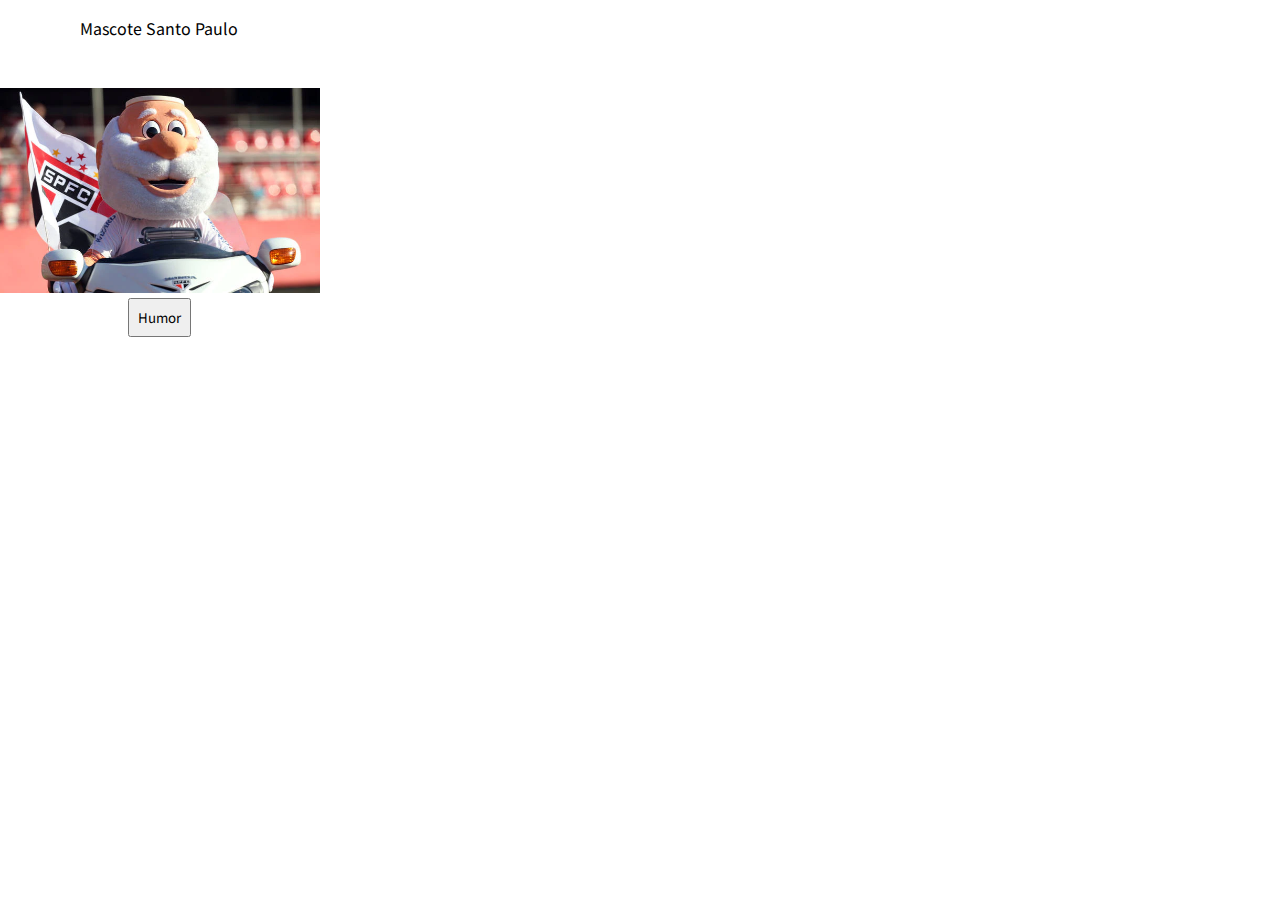
==== Projeto1/index.html @ 76aa90a4 "Subindo arquivos primeiras aulas" ====
<!DOCTYPE html>
<html lang="pt-br">
<head>
    <meta charset="UTF-8">
    <title>Projeto 01 mudança de humor</title>
    <link rel="stylesheet" href="./css/style.css">
    <link href="./img/favicon.ico" rel="icon" type="image/x-icon" />
</head>

<body>
<p> Mascote Santo Paulo </p>
<p></p>
    <img src="./img/sp-feliz.jpg" alt="feliz" id="feliz" width="320" height="205" />
    <form >
    <input type="button" value="Humor" onclick="on()">
    </form>

    <script src="./js/humor.js"></script>
    
</div>


</body>


</html>
---- Projeto1/css/style.css ----
@import url('https://fonts.googleapis.com/css2?family=Noto+Sans+JP:wght@100;300;400;500;700;900&display=swap');

* {
    margin: 0;
    padding: 0;
    font-family: 'Noto Sans JP', sans-serif;
}
/* comentario */

body p {
    padding: 1rem;
    font-weight: 400;
    justify-content:center;
    text-align: left;
    margin-left: 5%;
}

body input {
    padding: 0.5rem;
    margin-bottom: 3%;
    margin-left: 10%;

}


body div{
    display: block;
    margin-left: auto;
    margin-right: auto;
    justify-content: center;
    
}
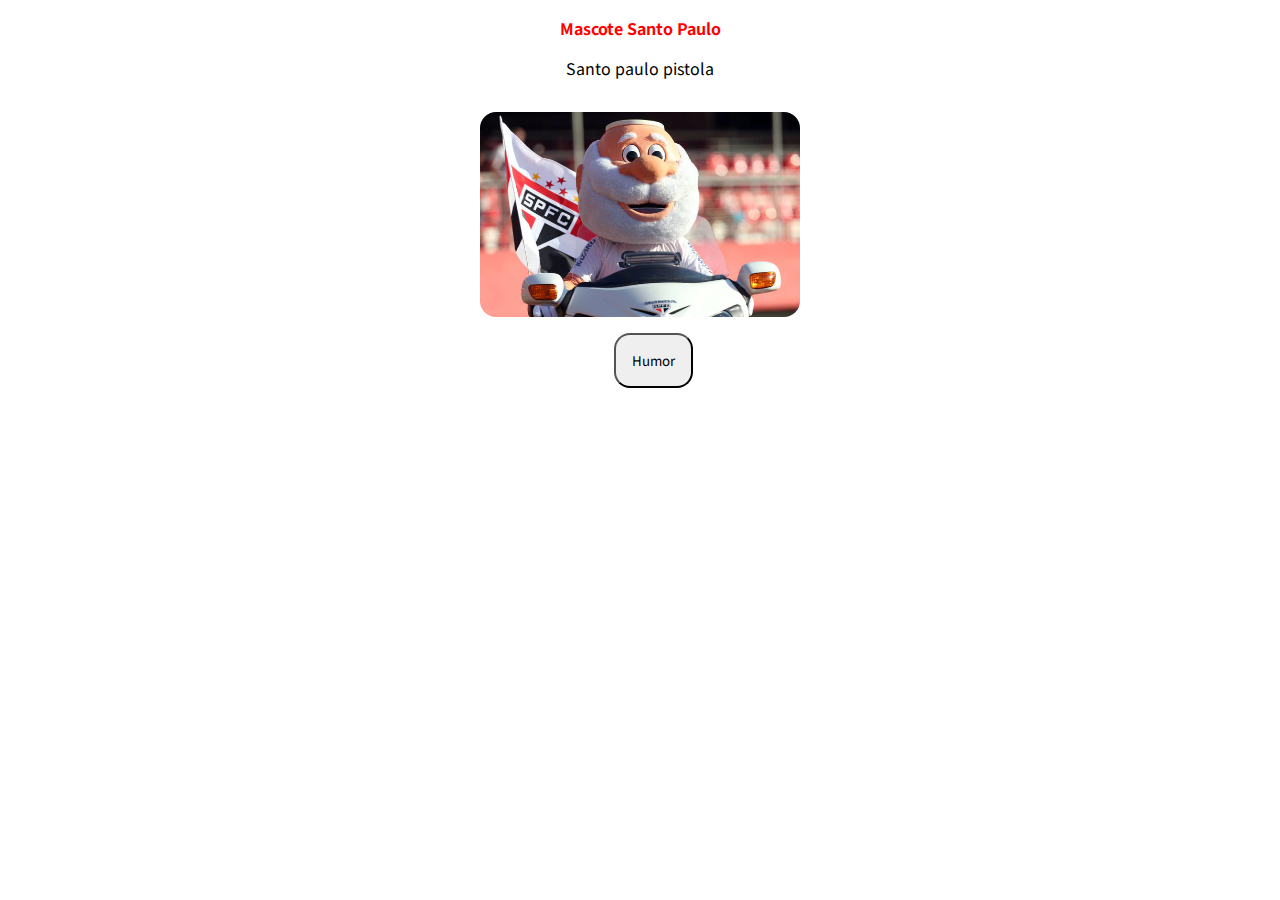
==== commit a4b19850: "alteração textos e criação botão humor;" ====
--- a/Projeto1/index.html
+++ b/Projeto1/index.html
@@ -8,16 +8,17 @@
 </head>
 
 <body>
-<p> Mascote Santo Paulo </p>
-<p></p>
-    <img src="./img/sp-feliz.jpg" alt="feliz" id="feliz" width="320" height="205" />
-    <form >
-    <input type="button" value="Humor" onclick="on()">
-    </form>
+    <div>
+        <p> Mascote Santo Paulo </p>
+        <span> Santo paulo pistola </span>
+        <img src="./img/sp-feliz.jpg" alt="feliz" id="feliz" width="320" height="205" />
+        <form >
+        <input id="Button" type="button" value="Humor" onclick="on()">
+        </form>
 
     <script src="./js/humor.js"></script>
-    
 </div>
+
 
 
 </body>
--- a/Projeto1/css/style.css
+++ b/Projeto1/css/style.css
@@ -9,10 +9,11 @@
 
 body p {
     padding: 1rem;
-    font-weight: 400;
+    font-weight: 700;
     justify-content:center;
     text-align: left;
     margin-left: 5%;
+    color: red;
 }
 
 body input {
@@ -23,10 +24,49 @@
 }
 
 
-body div{
-    display: block;
+body div img{
+    display:flex;
+    margin-left: auto;
+    margin-right: auto;
+    border-radius: 1rem;
+    
+    
+}
+
+body div p{
+    display:flex;
     margin-left: auto;
     margin-right: auto;
     justify-content: center;
+    padding-bottom: 1rem;
     
 }
+
+body div span{
+    display:flex;
+    margin-left: auto;
+    margin-right: auto;
+    justify-content: center;
+    padding-bottom: 2rem;
+    color: black;
+    
+}
+
+body div input{
+    margin-top: 1rem;
+    margin-left: 48%;    
+    padding: 1rem;
+    border-radius: 1rem;
+    transition: .2s ease-out;
+    cursor: pointer;
+
+    
+}
+
+
+body div input:hover {
+    background-color:rgba(250, 4, 4, 0.644);
+    color: white;
+    transform: scale(1.2);
+    align-items: center;   
+}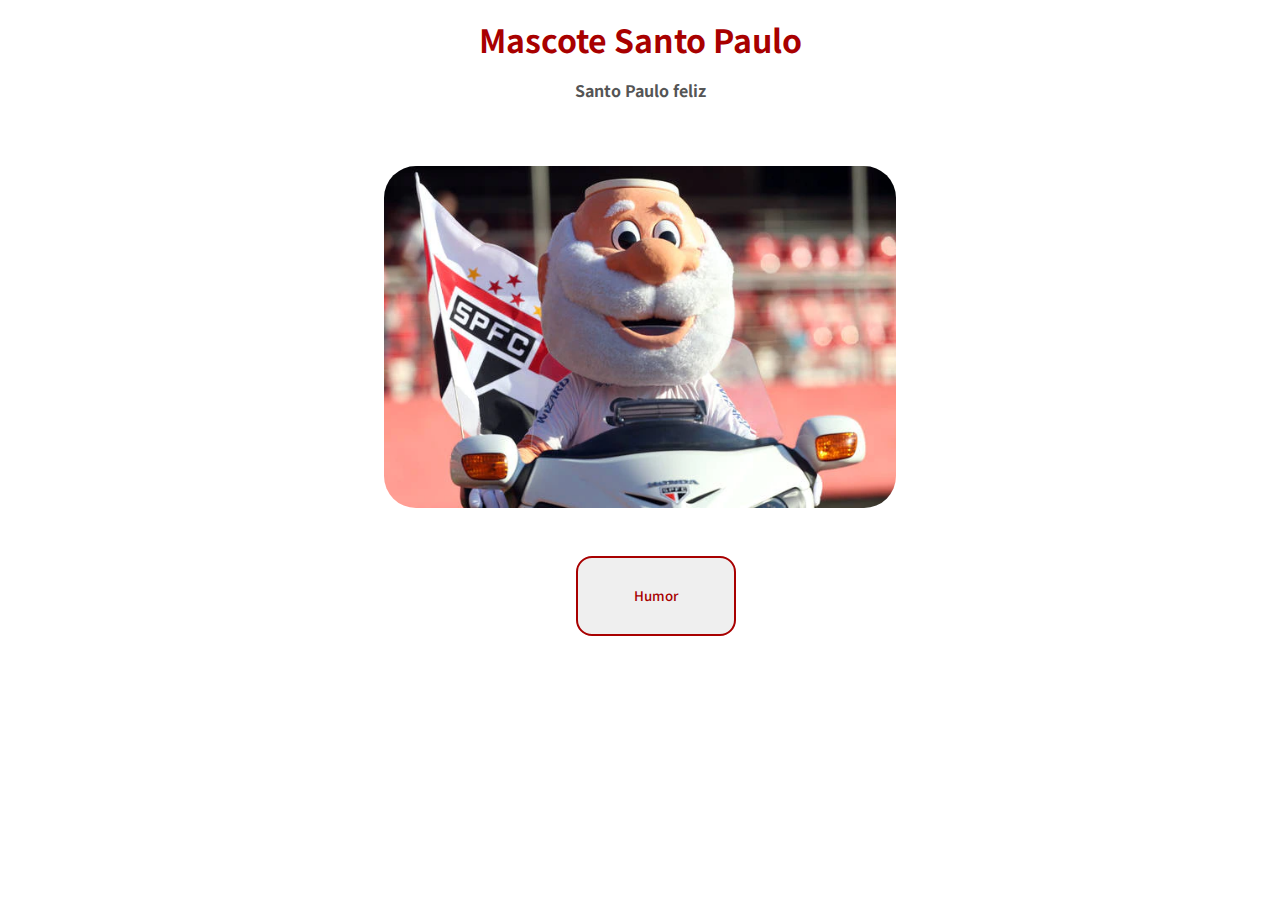
==== commit e6bc5496: "Estilizando elementos em css e criando botão JS." ====
--- a/Projeto1/index.html
+++ b/Projeto1/index.html
@@ -9,15 +9,15 @@
 
 <body>
     <div>
-        <p> Mascote Santo Paulo </p>
-        <span> Santo paulo pistola </span>
-        <img src="./img/sp-feliz.jpg" alt="feliz" id="feliz" width="320" height="205" />
+        <h1> Mascote Santo Paulo </h1>
+        <span> Santo Paulo feliz </span>
+        <img id="Imagem" src="./img/sp-feliz.jpg" alt="sp-feliz"  width="320" height="205" />
         <form >
-        <input id="Button" type="button" value="Humor" onclick="on()">
+            <input id="Button" type="button" value="Humor" onclick="on()">
         </form>
 
-    <script src="./js/humor.js"></script>
-</div>
+        <script src="./js/humor.js"></script>
+    </div>
 
 
 
--- a/Projeto1/css/style.css
+++ b/Projeto1/css/style.css
@@ -7,30 +7,35 @@
 }
 /* comentario */
 
-body p {
+body h1 {
     padding: 1rem;
+    display: flex;
     font-weight: 700;
-    justify-content:center;
-    text-align: left;
-    margin-left: 5%;
-    color: red;
+    justify-content:center;    
+    color:#A80000;
+    font-weight: 700;
 }
 
 body input {
     padding: 0.5rem;
-    margin-bottom: 3%;
-    margin-left: 10%;
+    display: flex;
 
 }
 
 
-body div img{
+body div img#Imagem{
     display:flex;
     margin-left: auto;
     margin-right: auto;
-    border-radius: 1rem;
+    border-radius: 2rem;
+    width: 40% ;
+    height: 40% ;
+    transition: .3s ease-out;
     
-    
+}
+body div img:hover {
+    transform: scale(1.2);
+    align-items: center;
 }
 
 body div p{
@@ -48,25 +53,34 @@
     margin-right: auto;
     justify-content: center;
     padding-bottom: 2rem;
-    color: black;
+    color: #555555;
+    font-weight: 700;
+    margin-bottom: 2rem;
     
 }
 
 body div input{
-    margin-top: 1rem;
-    margin-left: 48%;    
+    margin-top: 3rem;
+    margin-left: 45%;    
     padding: 1rem;
     border-radius: 1rem;
-    transition: .2s ease-out;
+    transition: .3s ease-out;
     cursor: pointer;
-
+    border-style:solid;
+    border-color: #A80000;
+    color: #A80000;
+    font-weight: 500;
+    height: 5rem;
+    width: 10rem;
+    justify-content: center;
     
 }
 
 
 body div input:hover {
-    background-color:rgba(250, 4, 4, 0.644);
+    background-color:#A80000;
     color: white;
     transform: scale(1.2);
     align-items: center;   
+    justify-content: center;
 }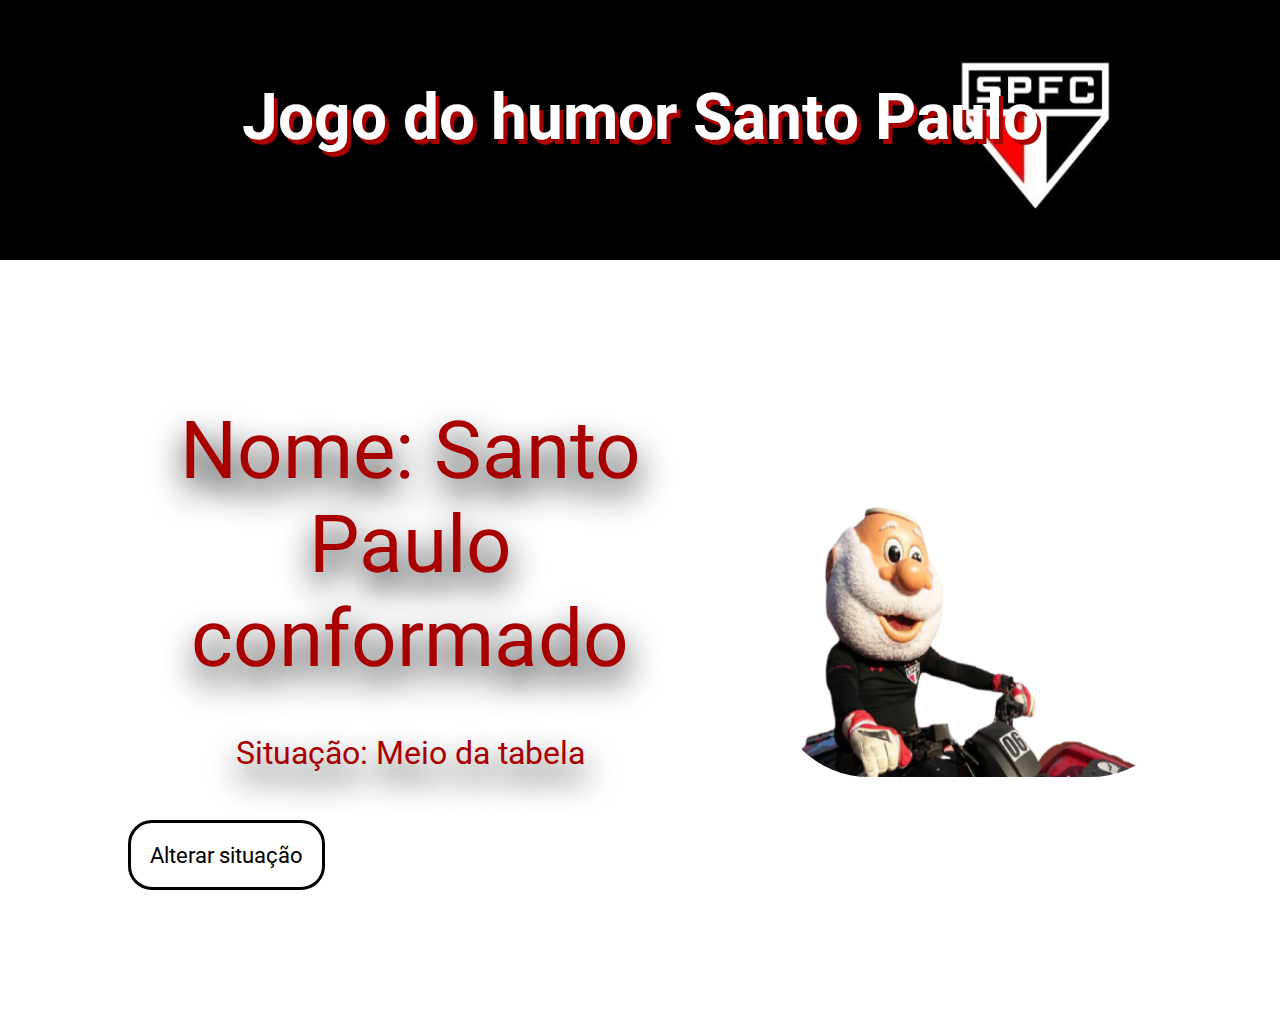
==== commit e7b853c1: "Organizado arquivos e subpastas" ====
--- a/Projeto1/index.html
+++ b/Projeto1/index.html
@@ -1,27 +1,34 @@
 <!DOCTYPE html>
 <html lang="pt-br">
-<head>
-    <meta charset="UTF-8">
-    <title>Projeto 01 mudança de humor</title>
-    <link rel="stylesheet" href="./css/style.css">
-    <link href="./img/favicon.ico" rel="icon" type="image/x-icon" />
-</head>
+    <head>
+        <meta charset="UTF-8" />
+        <meta name="viewport" content="width=device-width, initial-scale=1.0" />
+        <title>Projeto 01 Jogo do humor</title>
+        <link rel="stylesheet" href="./assets/css/style.css" />
+        <link href="./assets/img/favicon.ico" rel="icon" type="image/x-icon" />
+    </head>
+    <body>
 
-<body>
-    <div>
-        <h1> Mascote Santo Paulo </h1>
-        <span> Santo Paulo feliz </span>
-        <img id="Imagem" src="./img/sp-feliz.jpg" alt="sp-feliz"  width="320" height="205" />
-        <form >
-            <input id="Button" type="button" value="Humor" onclick="on()">
-        </form>
+        <header>
+            <h1>Jogo do humor Santo Paulo</h1>
+            
+        </header> 
 
-        <script src="./js/humor.js"></script>
-    </div>
+        <section id="infos">
 
+            <div id="txt">
+                <h2>Nome: <span id="nome"> Santo Paulo conformado </span> </h2>
+                <h3> Situação: <span id="situacao"> Meio da tabela</span> </h3>
+                <button value='primeiro' id="alterar">Alterar situação</button> 
+            </div>
+        
+            <div id="img">
+                <img id="imagem" src="./assets/img/Santo-Paulo-Feliz.png" alt="Santo Paulo feliz">
+            </div>
+            
 
-
-</body>
-
-
+        </section>
+    
+        <script type="text/javascript" src="./assets/js/index.js"></script>
+    </body>
 </html>--- a/Projeto1/assets/css/style.css
+++ b/Projeto1/assets/css/style.css
@@ -0,0 +1,108 @@
+@import url('https://fonts.googleapis.com/css2?family=Roboto:ital,wght@0,100;0,300;0,400;0,500;0,700;0,900;1,100;1,300;1,400;1,500;1,700;1,900&display=swap');
+
+* {
+    margin: 0;
+    padding: 0;
+    font-family: 'Roboto', sans-serif;
+}
+html, body{
+    width: 100%;
+    height: 100%;
+    
+}
+
+header {
+    background-image: url(../img/background-spfc-1.jpg); /* Pega a imagem de fundo */
+    background-repeat: no-repeat; /* Faz a imgem de fundo preencher todo o espaço em que ela está */
+    background-size: cover;
+    background-position:center; /* Centraliza a imagem de fundo */
+    height: 260px;
+    width: 100%;
+}
+
+header h1{
+    padding: 5rem;
+    color:#fff;
+    font-weight: 700;
+    font-size: 4rem;
+    text-shadow: .3rem .3rem #a80000;
+    text-align:center;
+    justify-content:center;
+
+}
+
+section#infos{
+    display: flex;
+    justify-content: center;
+    align-items: center;
+    padding: 3rem;
+    text-shadow: .1rem 1rem 2rem  black;
+    font-size: 1rem;
+    
+}
+
+section#infos div#txt{
+    padding: 5rem;
+    color:#a80000;
+    text-align: center;
+    justify-content: center;
+    
+    
+}
+
+section#infos div#txt h2{
+    padding: 1rem;
+    font-size: 5rem;
+    font-weight: 400;
+    justify-content: center;
+    
+}
+
+section#infos div#txt h3{
+    padding: 2rem;
+    font-size: 2rem;
+    font-weight: 400;
+    margin-bottom: 1rem;
+    display: block;
+}
+
+section#infos div#txt button{
+    padding: 1.2rem;
+    font-size: 1.4rem;
+    font-weight: 400;
+    background-color: #fff;
+    border: 3px solid black;
+    border-radius: 1.5rem;
+    transition: all .5s ease-out;
+    cursor: pointer;
+    justify-content: center;
+    display: block;
+}
+
+section#infos div#txt button:hover{
+    transform: scale(1.1);
+    box-shadow: 0px 0px 10px 1px #ffffff50;
+    background-color: #a80000;
+    color: #fff;
+    justify-content: center;
+    display: block;
+    
+}
+
+section#infos div#img{
+    justify-content: center;
+    display:block;
+    
+}
+
+section#infos div#img img{
+    width: 90%;
+    border-radius: 6rem;
+    display: block;
+    transform: scaleX(1);
+    
+}
+section#infos div#img img:hover{
+    transform: scale(1.2, 1.2);
+    transition: all .5s ease-out ;
+}
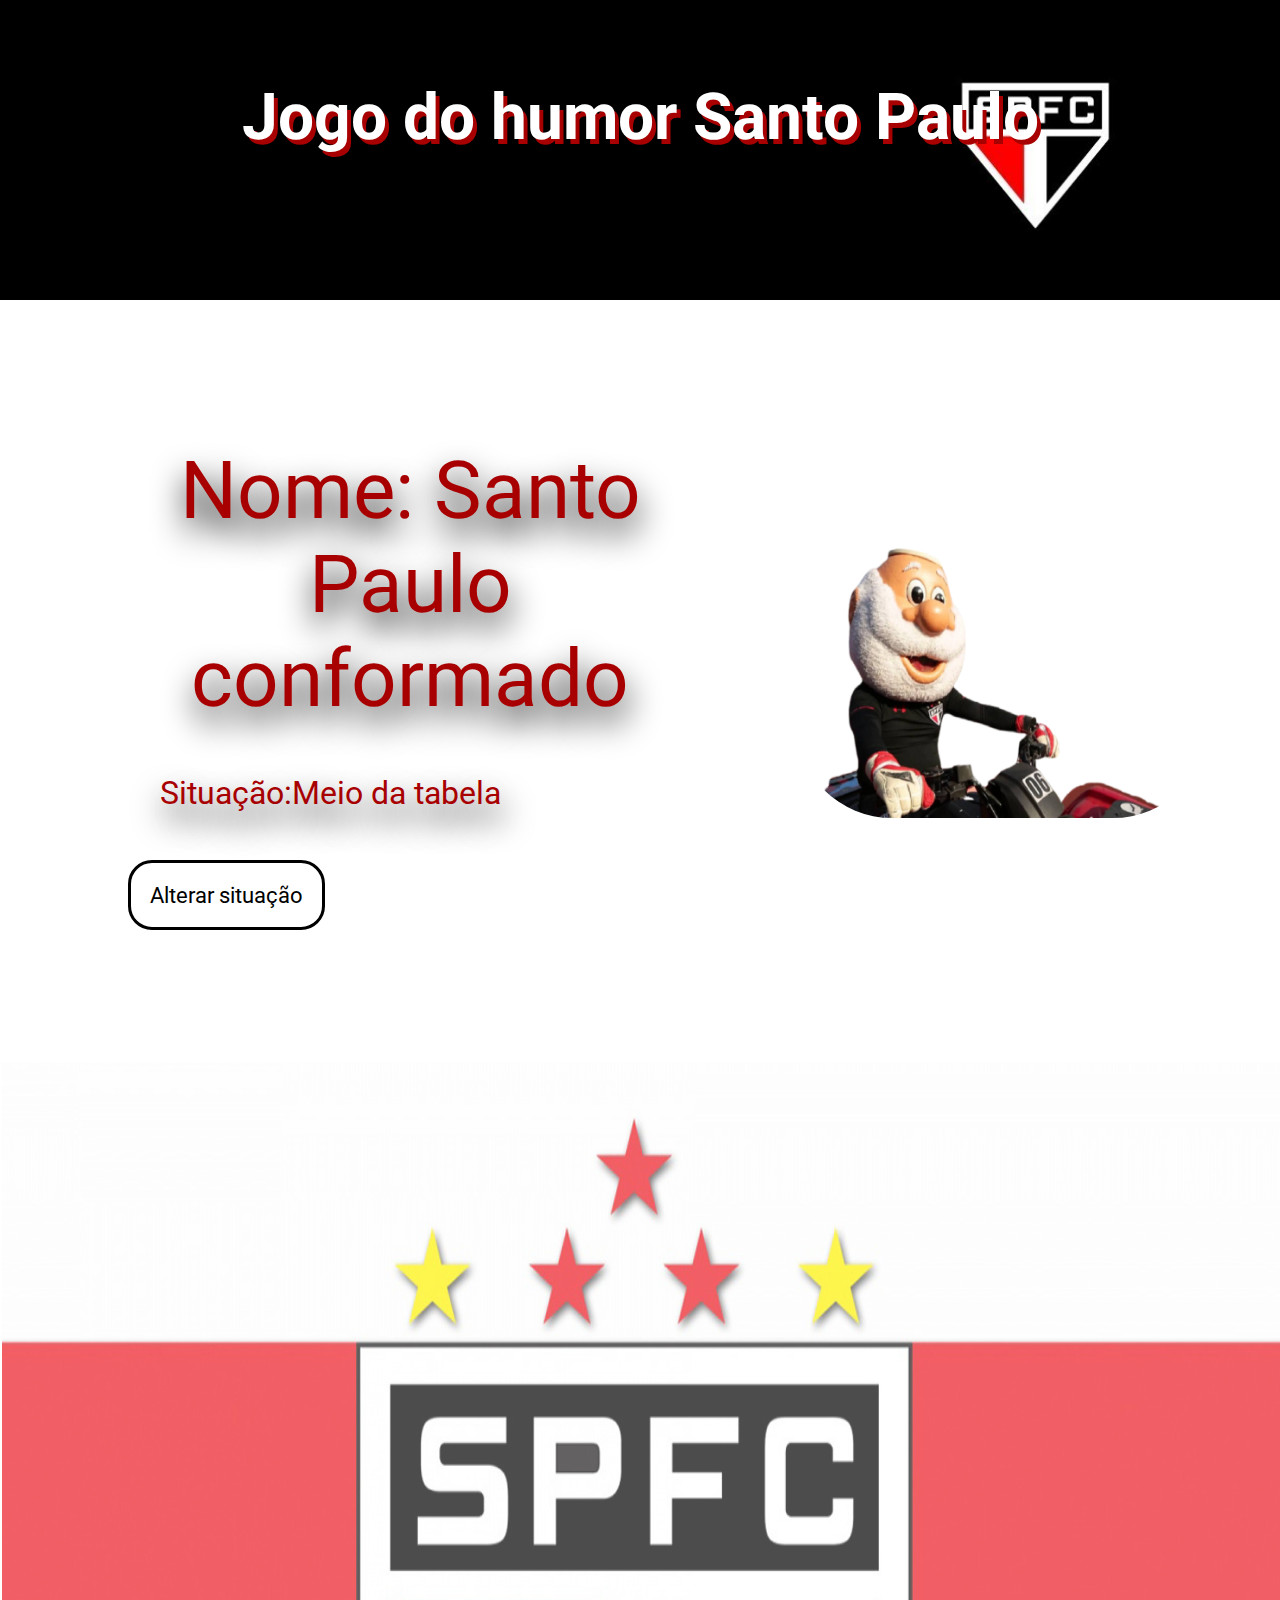
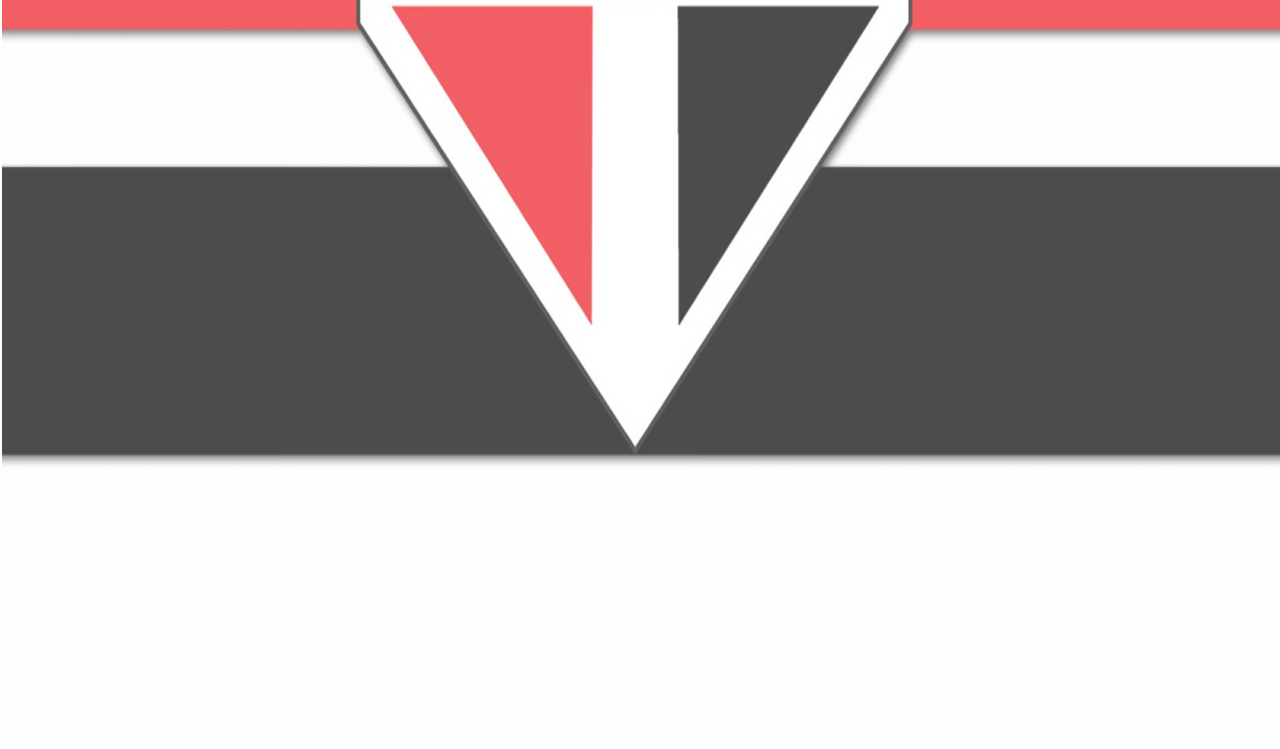
==== commit 5a8c7c6b: "Estilização do conteúdo css final do projeto-01" ====
--- a/Projeto1/index.html
+++ b/Projeto1/index.html
@@ -8,27 +8,28 @@
         <link href="./assets/img/favicon.ico" rel="icon" type="image/x-icon" />
     </head>
     <body>
-
+        
         <header>
             <h1>Jogo do humor Santo Paulo</h1>
             
         </header> 
-
-        <section id="infos">
-
+       
+        <section id="infos" > 
             <div id="txt">
                 <h2>Nome: <span id="nome"> Santo Paulo conformado </span> </h2>
                 <h3> Situação: <span id="situacao"> Meio da tabela</span> </h3>
                 <button value='primeiro' id="alterar">Alterar situação</button> 
+                
             </div>
         
             <div id="img">
                 <img id="imagem" src="./assets/img/Santo-Paulo-Feliz.png" alt="Santo Paulo feliz">
             </div>
-            
 
         </section>
-    
+        <section>
+           <a href="http://www.saopaulofc.net/spfc" target="blank"><img id="footer"  src="./assets/img/background-spfc-2.jpg" alt="morumbi lotado"> </a> 
+        </section>
         <script type="text/javascript" src="./assets/js/index.js"></script>
     </body>
 </html>--- a/Projeto1/assets/css/style.css
+++ b/Projeto1/assets/css/style.css
@@ -16,7 +16,7 @@
     background-repeat: no-repeat; /* Faz a imgem de fundo preencher todo o espaço em que ela está */
     background-size: cover;
     background-position:center; /* Centraliza a imagem de fundo */
-    height: 260px;
+    height: 300px;
     width: 100%;
 }
 
@@ -31,6 +31,25 @@
 
 }
 
+section img#footer{
+    opacity: .7;
+    display: center;
+    background-size: cover;
+    flex-wrap: wrap;
+    width: 100%;
+    height: 80rem;
+    padding: .1rem;
+    
+
+
+}
+section img#footer:hover{
+    transform:scale(1.1);
+    transition:all 0.6s ease;
+    opacity: 1;
+    
+}
+
 section#infos{
     display: flex;
     justify-content: center;
@@ -38,23 +57,26 @@
     padding: 3rem;
     text-shadow: .1rem 1rem 2rem  black;
     font-size: 1rem;
+    margin-bottom: .1rem;
+    
     
 }
+
 
 section#infos div#txt{
     padding: 5rem;
     color:#a80000;
     text-align: center;
-    justify-content: center;
-    
-    
+    justify-content: left;
+    margin-bottom: .1rem;
 }
+
 
 section#infos div#txt h2{
     padding: 1rem;
     font-size: 5rem;
     font-weight: 400;
-    justify-content: center;
+    justify-content: left;
     
 }
 
@@ -63,7 +85,8 @@
     font-size: 2rem;
     font-weight: 400;
     margin-bottom: 1rem;
-    display: block;
+    display: flex;
+    justify-content: left;
 }
 
 section#infos div#txt button{
@@ -76,7 +99,8 @@
     transition: all .5s ease-out;
     cursor: pointer;
     justify-content: center;
-    display: block;
+    display: flex;
+    margin-top: .1rem;
 }
 
 section#infos div#txt button:hover{
@@ -85,20 +109,20 @@
     background-color: #a80000;
     color: #fff;
     justify-content: center;
-    display: block;
+    display: flex;
     
 }
 
 section#infos div#img{
     justify-content: center;
-    display:block;
+    display:flex;
     
 }
 
 section#infos div#img img{
     width: 90%;
     border-radius: 6rem;
-    display: block;
+    display: flex;
     transform: scaleX(1);
     
 }
